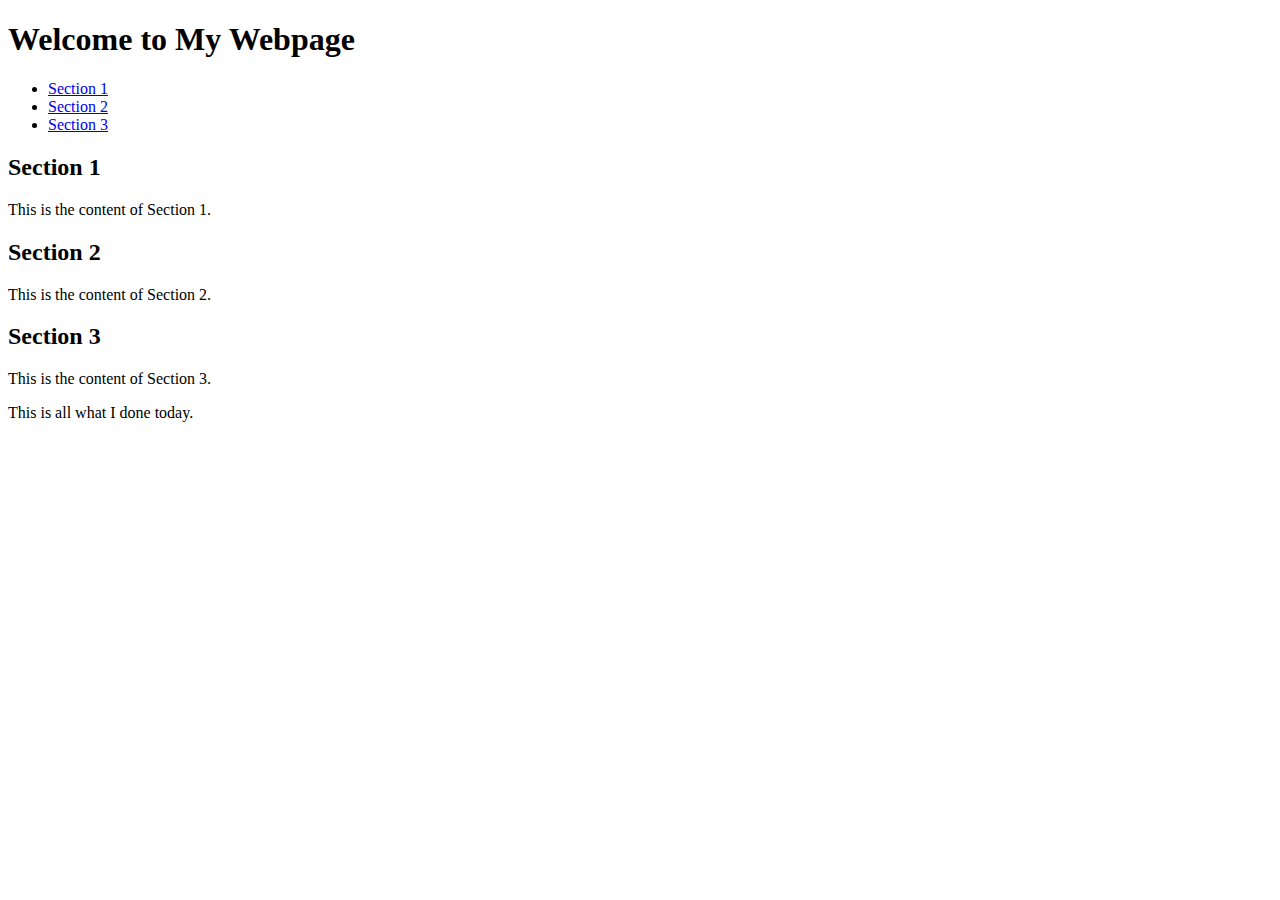
==== index.html @ 170d25f8 "initiallize files" ====
<!DOCTYPE html>
<html lang="en">

<head>
    <meta charset="UTF-8">
    <meta name="viewport" content="width=device-width, initial-scale=1.0">
    <title>Simple HTML Webpage</title>
    <link>
</head>

<body>
<header>
    <h1>Welcome to My Webpage</h1>
</header>

<nav>
    <ul>
        <li><a href="#section1">Section 1</a></li>
        <li><a href="#section2">Section 2</a></li>
        <li><a href="#section3">Section 3</a></li>
    </ul>
</nav>

<main>
    <section id="section1">
        <h2>Section 1</h2>
        <p>This is the content of Section 1.</p>
    </section>

    <section id="section2">
        <h2>Section 2</h2>
        <p>This is the content of Section 2.</p>
    </section>

    <section id="section3">
        <h2>Section 3</h2>
        <p>This is the content of Section 3.</p>
    </section>
</main>

<footer>
    <p>This is all what I done today.</p>
</footer>
</body>

</html>
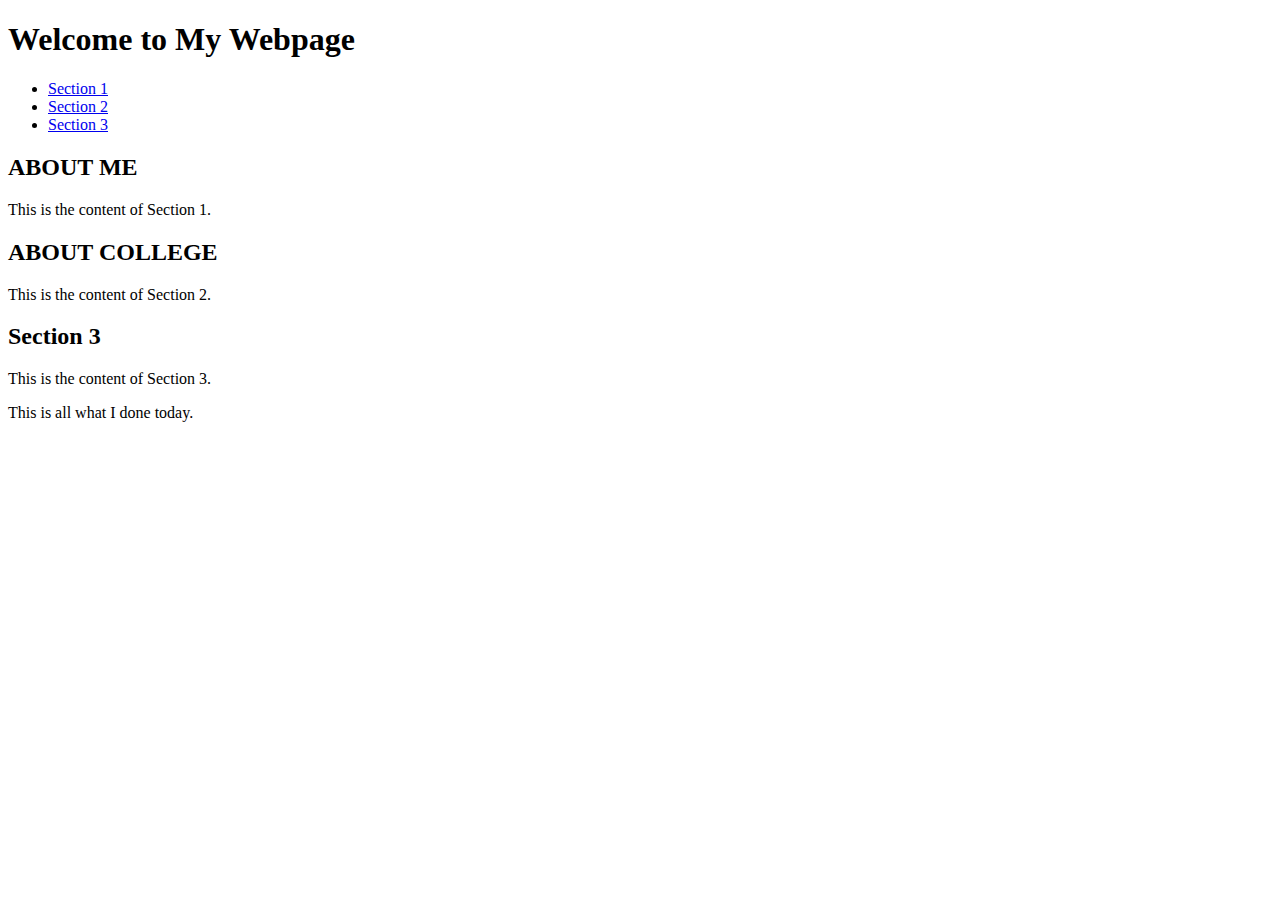
==== commit d20056fa: "added new heading" ====
--- a/index.html
+++ b/index.html
@@ -23,12 +23,12 @@
 
 <main>
     <section id="section1">
-        <h2>Section 1</h2>
+        <h2>ABOUT ME </h2>
         <p>This is the content of Section 1.</p>
     </section>
 
     <section id="section2">
-        <h2>Section 2</h2>
+        <h2>ABOUT COLLEGE </h2>
         <p>This is the content of Section 2.</p>
     </section>
 
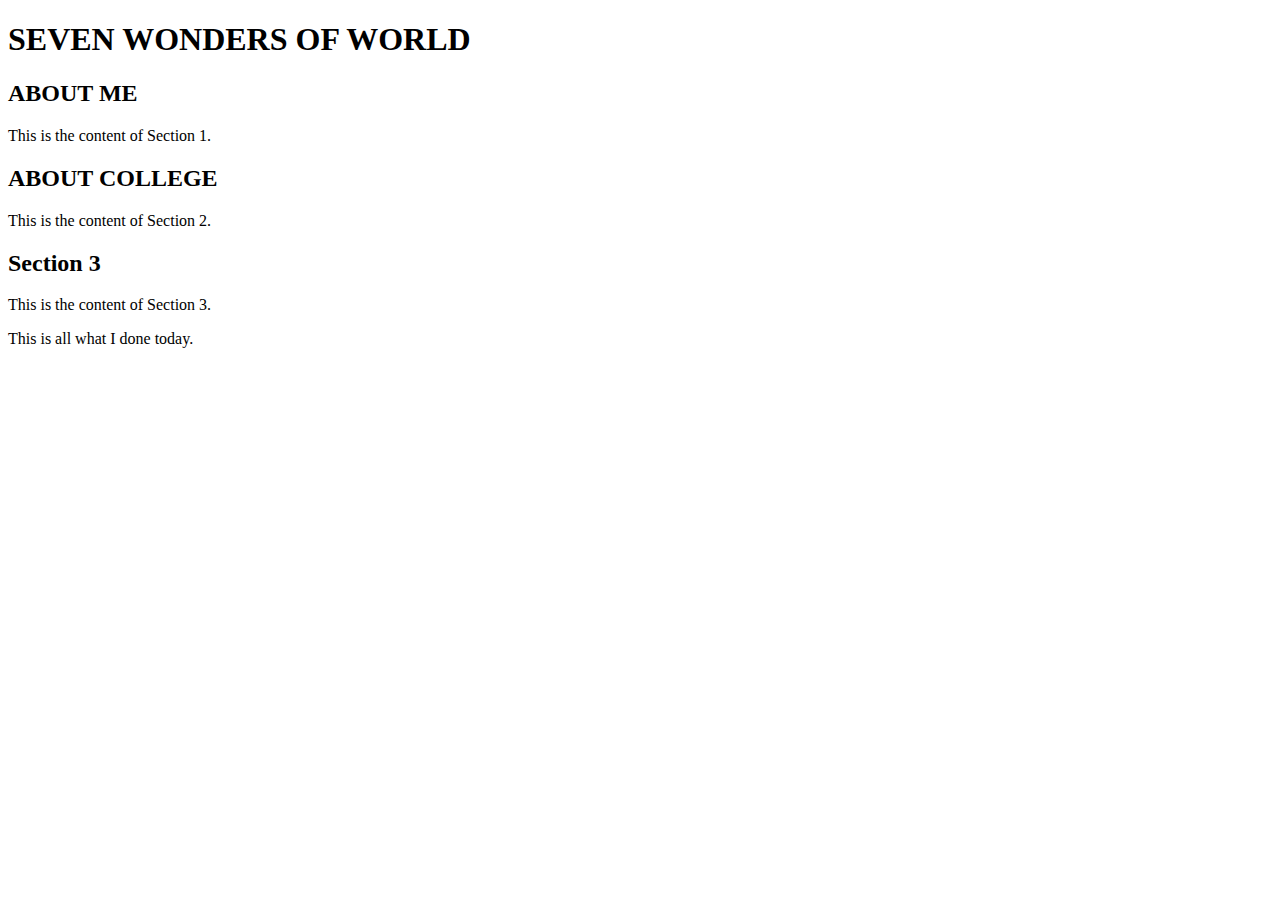
==== commit ee27f06b: "Changes the title of topic" ====
--- a/index.html
+++ b/index.html
@@ -10,16 +10,9 @@
 
 <body>
 <header>
-    <h1>Welcome to My Webpage</h1>
+    <h1>SEVEN WONDERS OF WORLD</h1>
 </header>
 
-<nav>
-    <ul>
-        <li><a href="#section1">Section 1</a></li>
-        <li><a href="#section2">Section 2</a></li>
-        <li><a href="#section3">Section 3</a></li>
-    </ul>
-</nav>
 
 <main>
     <section id="section1">
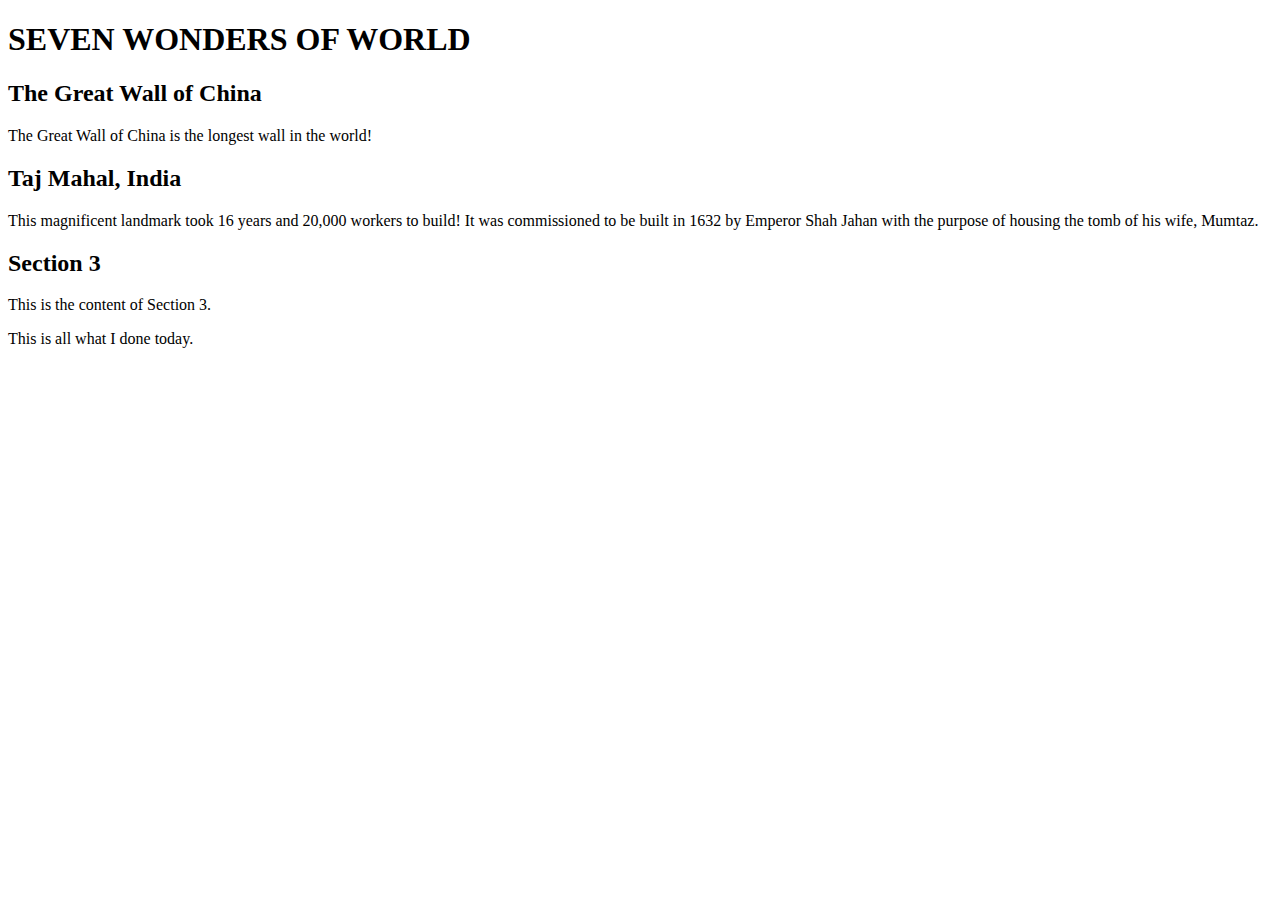
==== commit 4cb86a1e: "explain few points" ====
--- a/index.html
+++ b/index.html
@@ -16,13 +16,13 @@
 
 <main>
     <section id="section1">
-        <h2>ABOUT ME </h2>
-        <p>This is the content of Section 1.</p>
+        <h2>The Great Wall of China</h2>
+        <p>The Great Wall of China is the longest wall in the world! </p>
     </section>
 
     <section id="section2">
-        <h2>ABOUT COLLEGE </h2>
-        <p>This is the content of Section 2.</p>
+        <h2>Taj Mahal, India </h2>
+        <p>This magnificent landmark took 16 years and 20,000 workers to build! It was commissioned to be built in 1632 by Emperor Shah Jahan with the purpose of housing the tomb of his wife, Mumtaz.</p>
     </section>
 
     <section id="section3">
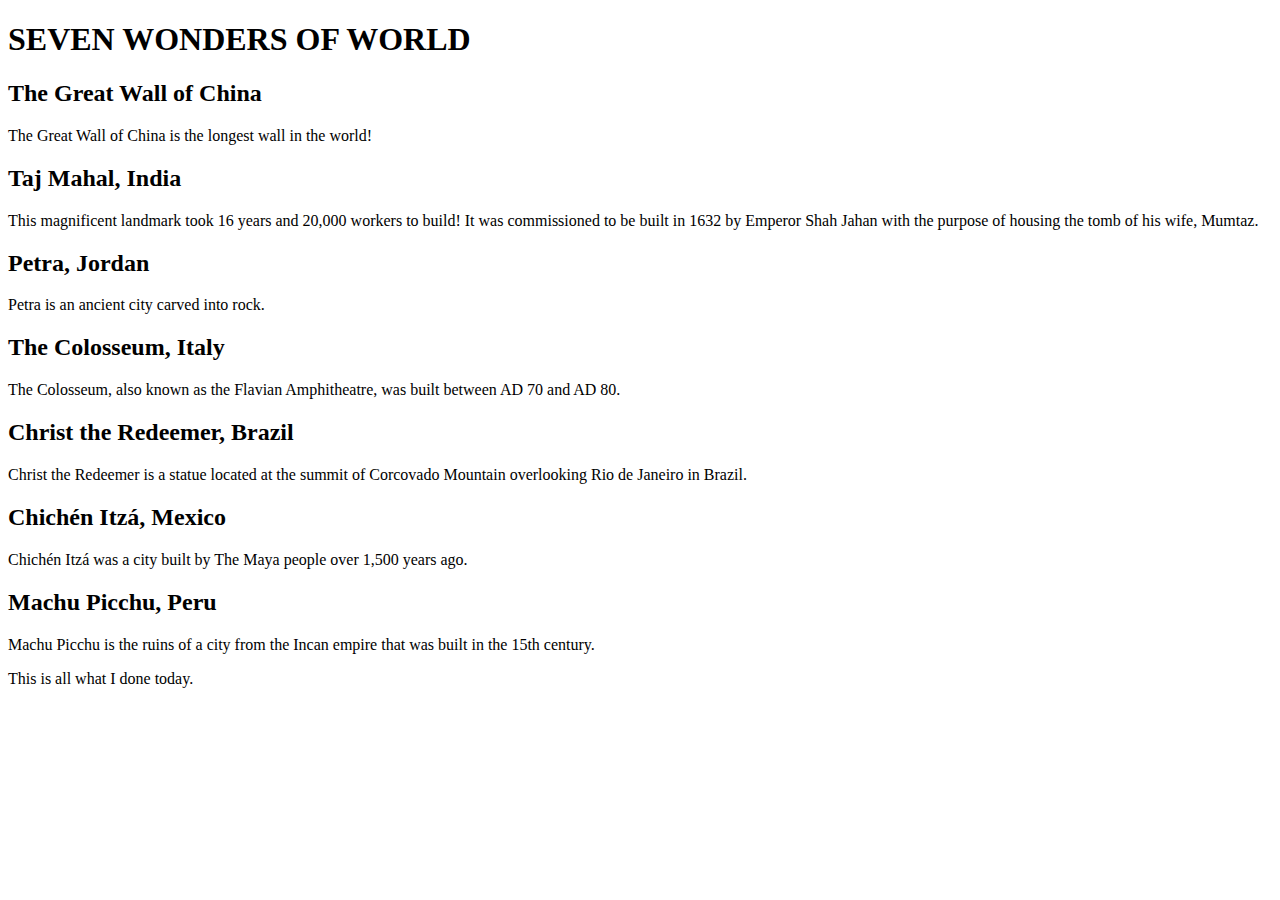
==== commit 52010d3d: "add more information" ====
--- a/index.html
+++ b/index.html
@@ -26,8 +26,24 @@
     </section>
 
     <section id="section3">
-        <h2>Section 3</h2>
-        <p>This is the content of Section 3.</p>
+        <h2>Petra, Jordan</h2>
+        <p>Petra is an ancient city carved into rock. </p>
+    </section>
+    <section id="section4">
+        <h2>The Colosseum, Italy</h2>
+        <p>The Colosseum, also known as the Flavian Amphitheatre, was built between AD 70 and AD 80.</p>
+    </section>
+    <section id="section5">
+        <h2>Christ the Redeemer, Brazil</h2>
+        <p>Christ the Redeemer is a statue located at the summit of Corcovado Mountain overlooking Rio de Janeiro in Brazil. </p>
+    </section>
+    <section id="section6">
+        <h2> Chichén Itzá, Mexico</h2>
+        <p>Chichén Itzá was a city built by The Maya people over 1,500 years ago.</p>
+    </section>
+    <section id="section7">
+        <h2>Machu Picchu, Peru</h2>
+        <p>Machu Picchu is the ruins of a city from the Incan empire that was built in the 15th century.</p>
     </section>
 </main>
 
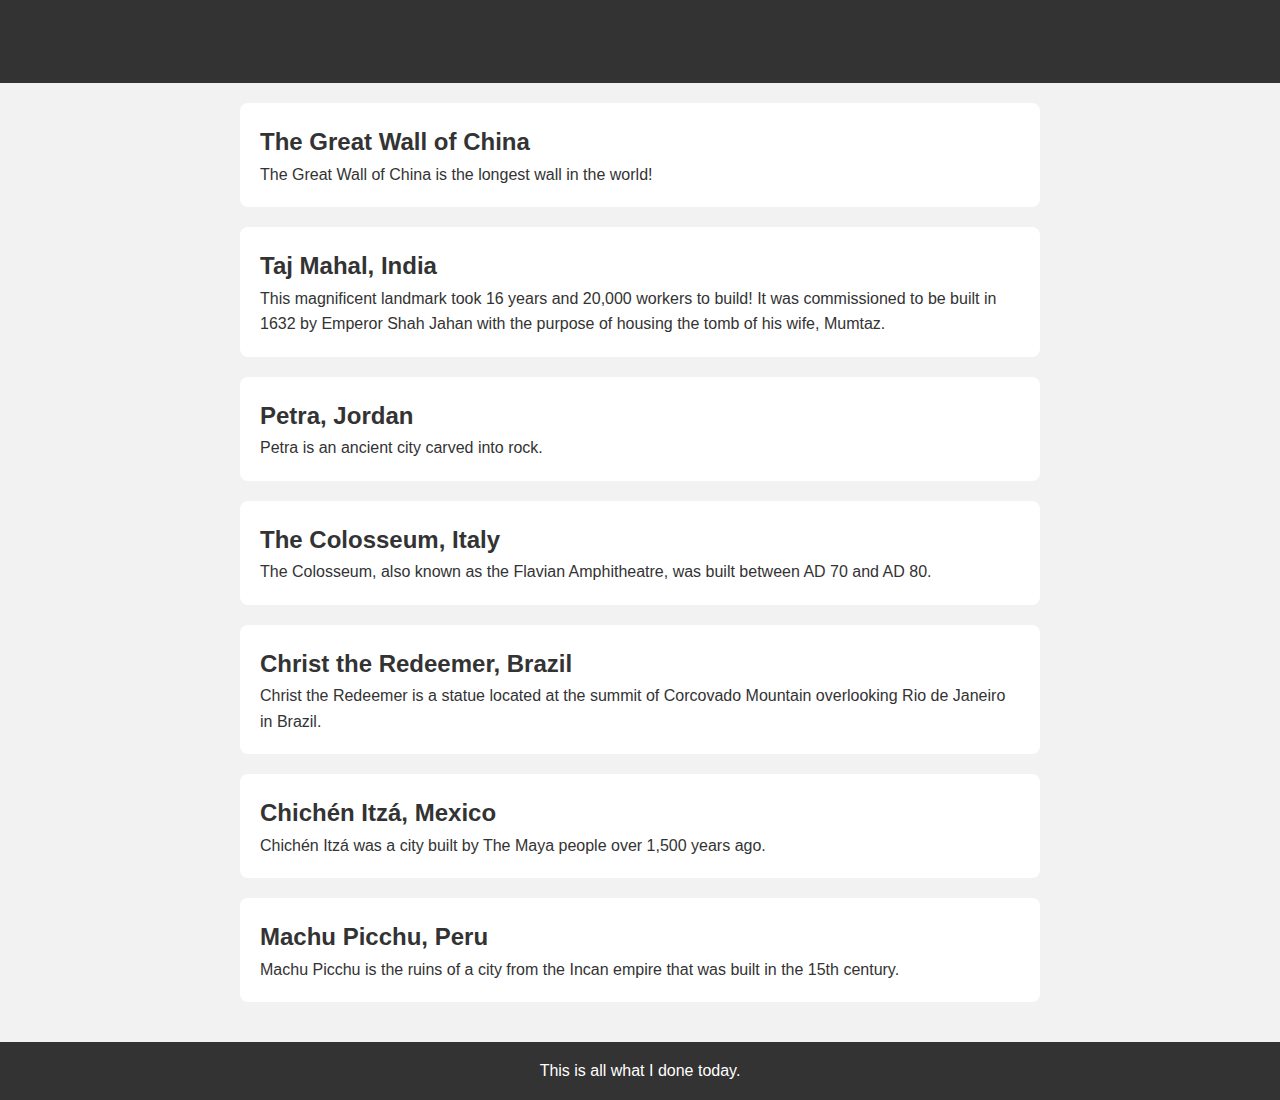
==== commit be65f41e: "add styles and link them together" ====
--- a/index.html
+++ b/index.html
@@ -5,6 +5,8 @@
     <meta charset="UTF-8">
     <meta name="viewport" content="width=device-width, initial-scale=1.0">
     <title>Simple HTML Webpage</title>
+    <link rel="stylesheet" type="text/css" href="stylesheet.css">
+
     <link>
 </head>
 
--- a/stylesheet.css
+++ b/stylesheet.css
@@ -0,0 +1,59 @@
+/* Reset some default styles */
+body, h1, h2, p {
+    margin: 0;
+    padding: 0;
+}
+
+/* Apply styles to the body */
+body {
+    font-family: Arial, sans-serif;
+    background-color: #f2f2f2;
+    color: #333;
+    line-height: 1.6;
+}
+
+/* Style the header */
+header {
+    background-color: #333;
+    color: #fff;
+    text-align: center;
+    padding: 1em 0;
+}
+
+/* Style the main content */
+main {
+    max-width: 800px;
+    margin: 0 auto;
+    padding: 20px;
+}
+
+/* Style the sections */
+section {
+    margin-bottom: 20px;
+    padding: 20px;
+    background-color: #fff;
+    border-radius: 8px;
+}
+
+/* Style the footer */
+footer {
+    background-color: #333;
+    color: #fff;
+    text-align: center;
+    padding: 1em 0;
+}
+
+/* Apply styles to headings */
+h1, h2 {
+    color: #333;
+}
+
+/* Style links */
+a {
+    color: #007bff;
+    text-decoration: none;
+}
+
+a:hover {
+    text-decoration: underline;
+}
